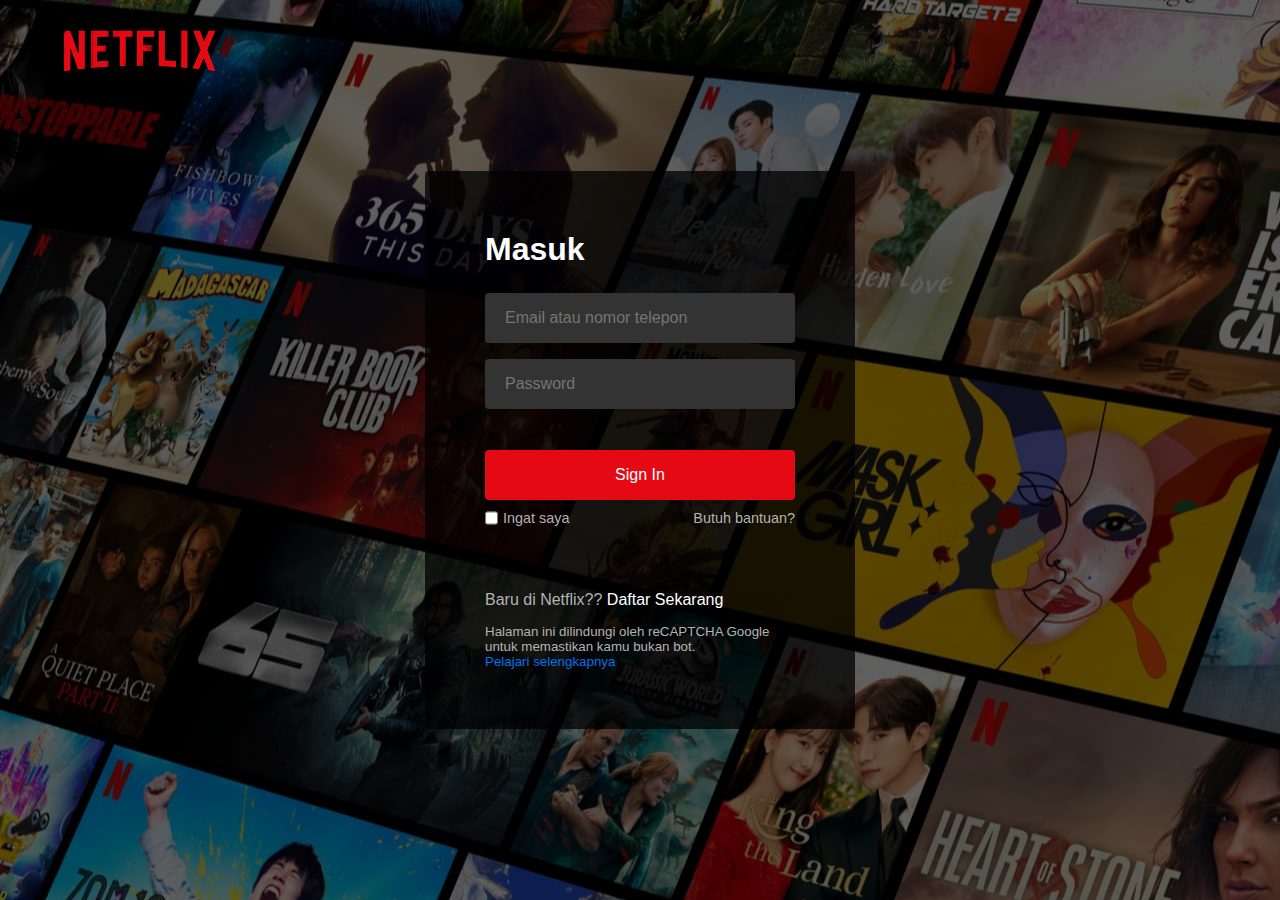
==== index.html @ b0c79e7f "Merge 164532d172defc521a0a4d75b46422060fffffdc into b3a4dffffe33c7f66b3115b094d1eb1afdfed5d2" ====
<!DOCTYPE html>
<html lang="en">
<head>
    <meta charset="UTF-8">
    <meta name="viewport" content="width=device-width, initial-scale=1.0">
    <title>Netflix</title>
    <link rel="stylesheet" href="style.css">
</head>
<body>
    <header>
        <nav>
            <a href="#"><img src="logo2.png" alt="logo"></a>
        </nav>
    </header>
    <main>
        <div class="form-wrapper">
            <h2>Masuk</h2>
            <form action="#">
                <div class="form-control">
                    <input type="text" placeholder="Email atau nomor telepon" required>
                </div>
                <div class="form-control">
                    <input type="password" placeholder="Password" required>
                </div>
                <button type="submit">Sign In</button>
                <div class="form-help"> 
                    <div class="remember-me">
                        <input type="checkbox" id="remember-me">
                        <label for="remember-me">Ingat saya</label>
                    </div>
                    <a href="#">Butuh bantuan?</a>
                </div>
            </form>
            <p>Baru di Netflix?? <a href="#">Daftar Sekarang</a></p>
            <small>
                Halaman ini dilindungi oleh reCAPTCHA Google untuk memastikan kamu bukan bot.
                <br><a href="#">Pelajari selengkapnya</a>
            </small>
        </div>
    </main>
</body>
</html>
---- style.css ----
* {
  margin: 0;
  padding: 0;
  box-sizing: border-box;
  font-family: 'Roboto', sans-serif;
}

body {
  background: #000;
  background-blend-mode: darken;
}

body::before {
  content: "";
  position: absolute;
  left: 0;
  top: 0;
  width: 100%;
  height: 100%;
  opacity: 0.5;
  background: url('background.jpg');
  background-position: center;
}

nav {
  position: fixed;
  z-index: 1;
  padding: 25px 60px;
}

nav a img {
  width: 160px;
}

.form-wrapper{
  position: absolute;
  left: 50%;
  top: 50%;
  width: 430px;
  padding: 60px;
  border-radius: 4px;
  background: rgba(0, 0, 0, 0.75);
  transform: translate(-50%, -50%);
}

.form-wrapper h2{
  color: #fff;
  font-size: 2rem;
}

.form-wrapper form {
  margin: 25px 0 65px;
}

form .form-control {
  position: relative;
  height: 50px;
  margin-bottom: 16px;
}

.form-control input {
  height: 100%;
  width: 100%;
  background: #333;
  outline: none;
  border: none;
  color: #fff;
  font-size: 1rem;
  border-radius: 4px;
  padding: 0 20px;
}

.form-control input:is(:focus, :valid) {
  padding: 16px 20px 0;
  background: #444;
}

.form-control label {
  position: absolute;
  left: 20px;
  top: 50px;
  color: #8c8c8c;
  pointer-events: none;
  font-size: 1rem;
  transform: translateY(-50%);
  transition: all 0.1s ease;
}

.form-control input:is(:focus, :valid) ~ label {
  font-size: 0.75rem;
  transform: translateY(-130%);
}

form button {
  width: 100%;
  padding: 16px 0;
  font-size: 1rem;
  border: none;
  outline: none;
  color: #fff;
  cursor: pointer;
  font-weight: 500;
  border-radius: 4px;
  background: #e50914;
  margin: 25px 0 10px;
  transition: 0.1s ease;
}

form button:hover {
  background: #c40812;
}

form .form-help {
  display: flex;
  justify-content: space-between;
}

form .remember-me {
  display: flex;
}

form .remember-me input {
  margin-right: 5px;
  accent-color: #b3b3b3;
}

form .form-help :where(label, a) {
  font-size: 0.9rem;
}

.form-wrapper :where(label, p, small, a) {
  color: #b3b3b3;

}

.form-wrapper p a {
  color: #fff;
}

.form-wrapper small {
  display: block;
  margin-top: 15px;
}

.form-wrapper small a {
  color: #0071eb;
}

.form-wrapper a {
  text-decoration: none;
}

.form-wrapper a:hover {
  text-decoration: underline;
}

@media (max-width: 740px) {
  body::before {
    display: none;
  }
  nav a img {
    width: 140px;
  }
  .form-wrapper {
    top: 43%;
    width: 100%;
  }
  .form-wrapper form {
    margin: 25px 0 40px;
  }
}
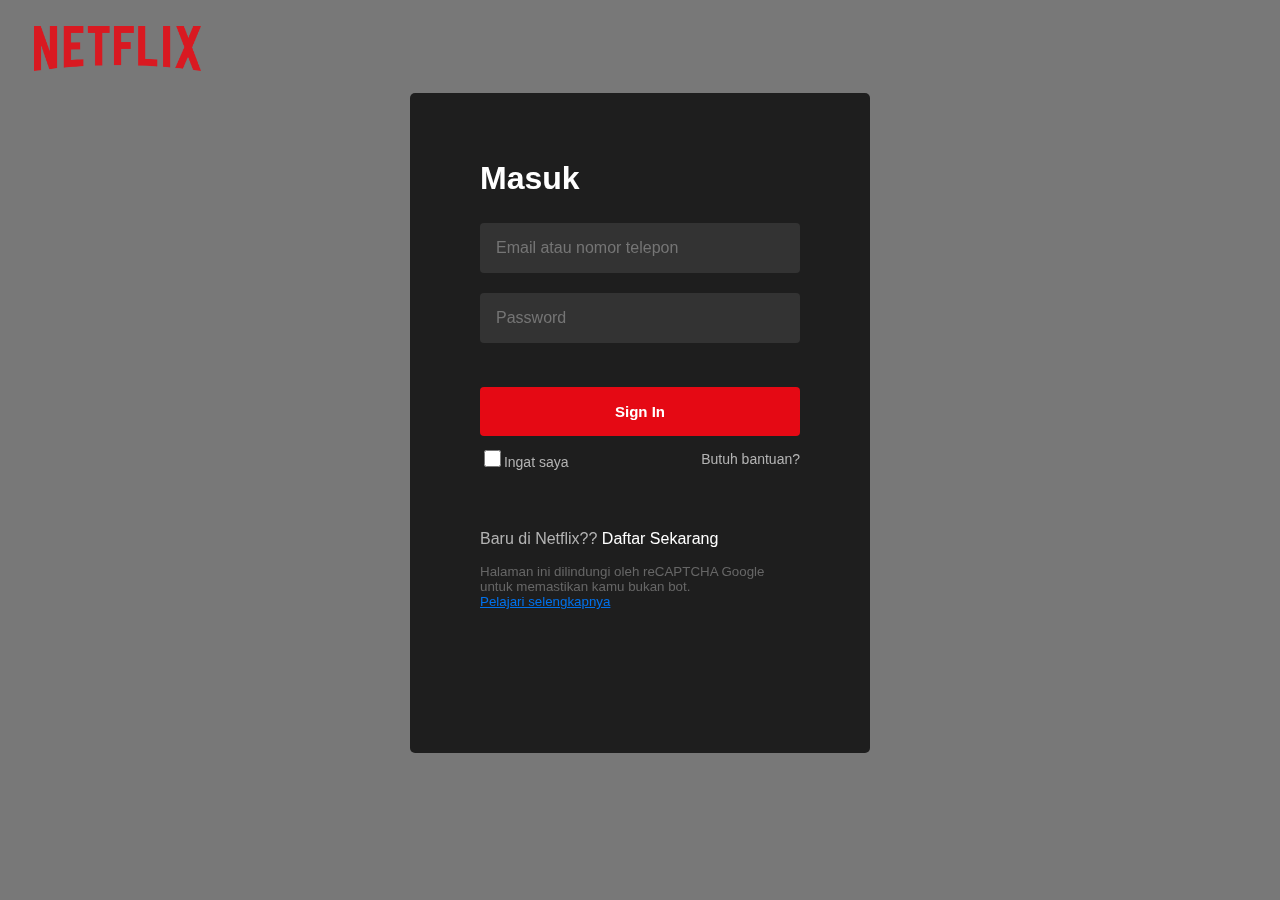
==== commit 3eacfa14: "Netflix Replication Website" ====
--- a/index.html
+++ b/index.html
@@ -1,42 +1,44 @@
 <!DOCTYPE html>
-<html lang="en">
-<head>
-    <meta charset="UTF-8">
-    <meta name="viewport" content="width=device-width, initial-scale=1.0">
-    <title>Netflix</title>
-    <link rel="stylesheet" href="style.css">
-</head>
-<body>
-    <header>
-        <nav>
-            <a href="#"><img src="logo2.png" alt="logo"></a>
-        </nav>
-    </header>
-    <main>
-        <div class="form-wrapper">
-            <h2>Masuk</h2>
-            <form action="#">
-                <div class="form-control">
-                    <input type="text" placeholder="Email atau nomor telepon" required>
-                </div>
-                <div class="form-control">
-                    <input type="password" placeholder="Password" required>
-                </div>
-                <button type="submit">Sign In</button>
-                <div class="form-help"> 
-                    <div class="remember-me">
-                        <input type="checkbox" id="remember-me">
-                        <label for="remember-me">Ingat saya</label>
+    <html lang="en">
+    <head>
+        <meta charset="UTF-8">
+        <meta name="viewport" content="width=device-width, initial-scale=1.0">
+        <title>Netflix</title>
+        <link rel="stylesheet" href="style.css">
+    </head>
+    <body>
+        <header>
+            <nav>
+                <a href="#"><img src="logo.png" alt="logo"></a>
+            </nav>
+        </header>
+        <main>
+            <div class="login-form">
+                <h2>Masuk</h2>
+                <form action="#">
+                    <div>
+                        <input type="text" placeholder="Email atau nomor telepon" required>
                     </div>
-                    <a href="#">Butuh bantuan?</a>
-                </div>
-            </form>
-            <p>Baru di Netflix?? <a href="#">Daftar Sekarang</a></p>
-            <small>
-                Halaman ini dilindungi oleh reCAPTCHA Google untuk memastikan kamu bukan bot.
-                <br><a href="#">Pelajari selengkapnya</a>
-            </small>
-        </div>
-    </main>
-</body>
-</html>+                    <div>
+                        <input type="password" placeholder="Password" required>
+                    </div>
+                    <button type="submit">Sign In</button>
+                    <div class="help">
+                        <div>
+                            <input type="checkbox" id="remember-me">
+                            <label for="remember-me">Ingat saya</label>
+                        </div>
+                        <a href="#">Butuh bantuan?</a>
+                    </div>
+                    <div>
+                        <p>Baru di Netflix?? <a href="#">Daftar Sekarang</a></p>
+                        <small>
+                            Halaman ini dilindungi oleh reCAPTCHA Google untuk memastikan kamu bukan bot.
+                            <br><a href="#">Pelajari selengkapnya</a>
+                        </small>
+                    </div>
+                </form>
+            </div>
+        </main>
+    </body>
+    </html>--- a/style.css
+++ b/style.css
@@ -1,171 +1,117 @@
-* {
-  margin: 0;
-  padding: 0;
-  box-sizing: border-box;
-  font-family: 'Roboto', sans-serif;
-}
-
 body {
-  background: #000;
-  background-blend-mode: darken;
+    background-image: url(https://assets.nflxext.com/ffe/siteui/vlv3/42df4e1f-bef6-499e-87ff-c990584de314/732a2065-6544-415e-be00-969805064f24/ID-en-20230904-popsignuptwoweeks-perspective_alpha_website_large.jpg);
+    font-family: Netflix Sans, Helvetica Neue,Segoe UI,Roboto,Ubuntu,sans-serif;
+    font-size: 16px;
 }
 
 body::before {
-  content: "";
-  position: absolute;
-  left: 0;
-  top: 0;
-  width: 100%;
-  height: 100%;
-  opacity: 0.5;
-  background: url('background.jpg');
-  background-position: center;
+    content: "";
+    position: fixed;
+    top: 0;
+    left: 0;
+    width: 100%;
+    height: 100%;
+    background-color: rgba(0, 0, 0, 0.53);
+    z-index: -1;
 }
 
-nav {
-  position: fixed;
-  z-index: 1;
-  padding: 25px 60px;
+
+img {
+    margin: 18px 26px;
+    width: 167px;
+    height: 100%;
 }
 
-nav a img {
-  width: 160px;
+main {
+    display: flex;
+    justify-content: center;
+    align-items: center;
+    margin-bottom: 50px;
 }
 
-.form-wrapper{
-  position: absolute;
-  left: 50%;
-  top: 50%;
-  width: 430px;
-  padding: 60px;
-  border-radius: 4px;
-  background: rgba(0, 0, 0, 0.75);
-  transform: translate(-50%, -50%);
+.login-form {
+    box-sizing: border-box;
+    background-color: rgba(0,0,0,.75);
+    border-radius: 5px;
+    box-sizing: border-box;
+    display: flex;
+    flex-direction: column;
+    width: 460px;
+    height: 660px;
+    padding: 40px 70px;
+    color: #b3b3b3;
+    position: static;
 }
 
-.form-wrapper h2{
-  color: #fff;
-  font-size: 2rem;
+.login-form h2 {
+    color: white;
+    font-family: sans-serif;
+    font-size: 32px;
 }
 
-.form-wrapper form {
-  margin: 25px 0 65px;
+.login-form button {
+    background: #e50914;
+    padding: 16px;
+    width: 100%;
+    border-radius: 4px;
+    border: none;
+    font-size: 15px;
+    font-weight: bold;
+    color: white;
+    margin: 24px 0 5px 0px;
 }
 
-form .form-control {
-  position: relative;
-  height: 50px;
-  margin-bottom: 16px;
+input[type="text"],
+input[type="password"] {
+    margin-bottom: 20px;
+    background-color: #333;
+    padding: 16px;
+    border: none;
+    border-radius: 4px;
+    outline: none;
+    width: 100%;
+    font-size: 16px;
+    color: white;
+    box-sizing: border-box;
 }
 
-.form-control input {
-  height: 100%;
-  width: 100%;
-  background: #333;
-  outline: none;
-  border: none;
-  color: #fff;
-  font-size: 1rem;
-  border-radius: 4px;
-  padding: 0 20px;
+input[type="checkbox"] {
+    background-color: #848484;
+    accent-color: #737373;
+    height: 17px;
+    width: 17px;
+    margin-right: -1px;
 }
 
-.form-control input:is(:focus, :valid) {
-  padding: 16px 20px 0;
-  background: #444;
+.help {
+    display: flex;
+    justify-content: space-between;
+    align-items: center;
+    margin-top: 6px;
+    margin-bottom: 60px;
+    font-size: 14px;
+    font-weight: 400;
 }
 
-.form-control label {
-  position: absolute;
-  left: 20px;
-  top: 50px;
-  color: #8c8c8c;
-  pointer-events: none;
-  font-size: 1rem;
-  transform: translateY(-50%);
-  transition: all 0.1s ease;
+.help a {
+    text-decoration: none;
+    color: #b3b3b3;
 }
 
-.form-control input:is(:focus, :valid) ~ label {
-  font-size: 0.75rem;
-  transform: translateY(-130%);
+a {
+    color: #b3b3b3;
 }
 
-form button {
-  width: 100%;
-  padding: 16px 0;
-  font-size: 1rem;
-  border: none;
-  outline: none;
-  color: #fff;
-  cursor: pointer;
-  font-weight: 500;
-  border-radius: 4px;
-  background: #e50914;
-  margin: 25px 0 10px;
-  transition: 0.1s ease;
+small {
+    display: block;
+    color: #666;
 }
 
-form button:hover {
-  background: #c40812;
+small a {
+    color: #0071eb;
 }
 
-form .form-help {
-  display: flex;
-  justify-content: space-between;
-}
-
-form .remember-me {
-  display: flex;
-}
-
-form .remember-me input {
-  margin-right: 5px;
-  accent-color: #b3b3b3;
-}
-
-form .form-help :where(label, a) {
-  font-size: 0.9rem;
-}
-
-.form-wrapper :where(label, p, small, a) {
-  color: #b3b3b3;
-
-}
-
-.form-wrapper p a {
-  color: #fff;
-}
-
-.form-wrapper small {
-  display: block;
-  margin-top: 15px;
-}
-
-.form-wrapper small a {
-  color: #0071eb;
-}
-
-.form-wrapper a {
-  text-decoration: none;
-}
-
-.form-wrapper a:hover {
-  text-decoration: underline;
-}
-
-@media (max-width: 740px) {
-  body::before {
-    display: none;
-  }
-  nav a img {
-    width: 140px;
-  }
-  .form-wrapper {
-    top: 43%;
-    width: 100%;
-  }
-  .form-wrapper form {
-    margin: 25px 0 40px;
-  }
+p a {
+    color: white;
+    text-decoration: none;
 }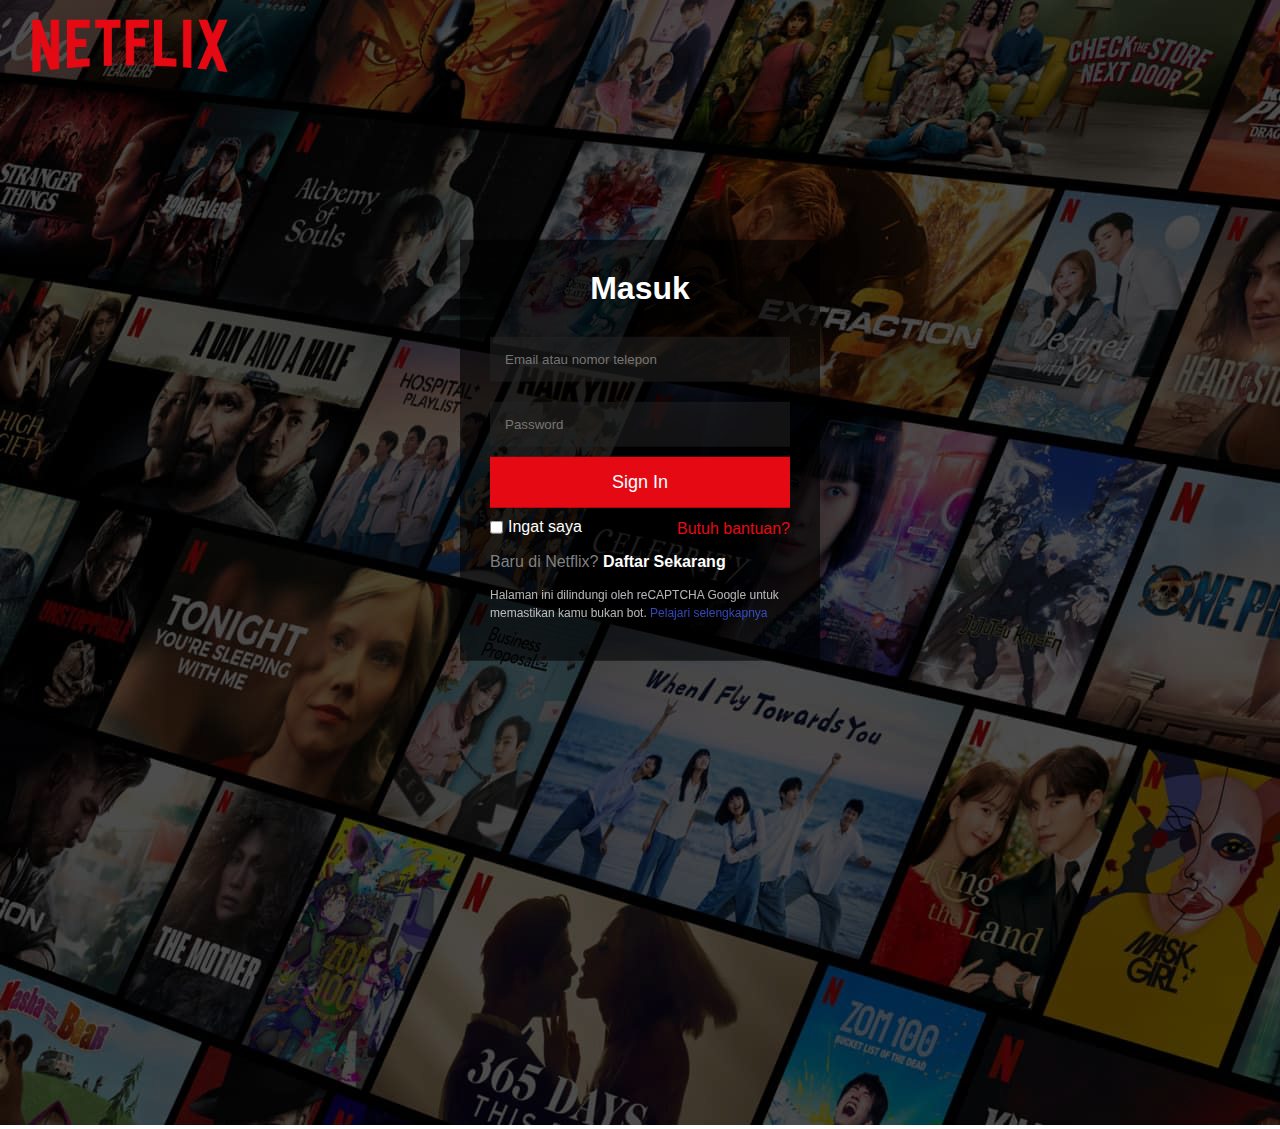
==== commit 5d4a3bb4: "Tugas Web Netflix" ====
--- a/index.html
+++ b/index.html
@@ -7,36 +7,41 @@
         <link rel="stylesheet" href="style.css">
     </head>
     <body>
+        <div class="background-web">
+            <img src="bg.jpg" alt="">
+        </div>
         <header>
             <nav>
-                <a href="#"><img src="logo.png" alt="logo"></a>
+                <a href="#"><img style="transform: scale(3); margin-left: 50px;" src="580b57fcd9996e24bc43c529.png" alt="logo"></a>
             </nav>
         </header>
+       
         <main>
-            <div class="login-form">
+            <div class="kotak">
                 <h2>Masuk</h2>
-                <form action="#">
-                    <div>
+                <form  action="#">
+                    <div class='inp'>
                         <input type="text" placeholder="Email atau nomor telepon" required>
                     </div>
                     <div>
                         <input type="password" placeholder="Password" required>
                     </div>
                     <button type="submit">Sign In</button>
-                    <div class="help">
-                        <div>
+                    <div class="d-flex-between"> 
+                        <div class="checkbox">
                             <input type="checkbox" id="remember-me">
                             <label for="remember-me">Ingat saya</label>
                         </div>
                         <a href="#">Butuh bantuan?</a>
                     </div>
-                    <div>
-                        <p>Baru di Netflix?? <a href="#">Daftar Sekarang</a></p>
+                    <div class="new">
+                        <p style="margin-bottom: 14px; color:grey;">Baru di Netflix? <strong>  <a href="#" class="text-light">Daftar Sekarang</a></strong></p>
                         <small>
                             Halaman ini dilindungi oleh reCAPTCHA Google untuk memastikan kamu bukan bot.
-                            <br><a href="#">Pelajari selengkapnya</a>
-                        </small>
+                            <a href="#" class="text-blue">Pelajari selengkapnya</a>
+                        </small>   
                     </div>
+                    
                 </form>
             </div>
         </main>
--- a/style.css
+++ b/style.css
@@ -1,117 +1,148 @@
-body {
-    background-image: url(https://assets.nflxext.com/ffe/siteui/vlv3/42df4e1f-bef6-499e-87ff-c990584de314/732a2065-6544-415e-be00-969805064f24/ID-en-20230904-popsignuptwoweeks-perspective_alpha_website_large.jpg);
-    font-family: Netflix Sans, Helvetica Neue,Segoe UI,Roboto,Ubuntu,sans-serif;
-    font-size: 16px;
-}
-
-body::before {
-    content: "";
-    position: fixed;
-    top: 0;
-    left: 0;
-    width: 100%;
-    height: 100%;
-    background-color: rgba(0, 0, 0, 0.53);
-    z-index: -1;
+* {
+    margin: 0;
+    padding: 0;
+    box-sizing: border-box;
 }
 
 
-img {
-    margin: 18px 26px;
-    width: 167px;
-    height: 100%;
+body {
+    font-family: Arial, sans-serif;
+    color: #fff;
+}
+
+.d-flex-between{
+    display: flex;
+    justify-content: space-between;
+    align-items: baseline;
+    margin-bottom: 15px;
+}
+.new{
+    text-align: start !important;
+    margin-bottom: 10px;
+}
+.text-blue{
+    color:rgb(74, 101, 255) !important;
+}
+
+.text-light{
+    color: #fff !important;
+}
+.background-web{
+    background-image: url("bg.jpg");
+    transform: scaleX(1);
+    height: 100vh;
+    filter: brightness(0.4);
+    background-size: contain;
+}
+
+header {
+    background-color: transparent;
+    position: absolute;
+    top: 0;
+    left: 0;
+    right: 0;
+    padding: 20px 40px;
+    display: flex;
+    justify-content: space-between;
+    align-items: center;
+}
+.inp{
+    opacity: 1;
+}
+nav a img {
+    max-height: 45px;
+}
+.kotak{
+    background-color: rgba(0, 0, 0, 0.6);
+    padding: 30px;
 }
 
 main {
-    display: flex;
-    justify-content: center;
-    align-items: center;
-    margin-bottom: 50px;
+    position: absolute;
+    top: 50%;
+    left: 50%;
+    transform: translate(-50%, -50%);
+    text-align: center;
 }
 
-.login-form {
-    box-sizing: border-box;
-    background-color: rgba(0,0,0,.75);
-    border-radius: 5px;
-    box-sizing: border-box;
-    display: flex;
-    flex-direction: column;
-    width: 460px;
-    height: 660px;
-    padding: 40px 70px;
-    color: #b3b3b3;
-    position: static;
+h2 {
+    font-size: 32px;
+    margin-bottom: 20px;
 }
 
-.login-form h2 {
-    color: white;
-    font-family: sans-serif;
-    font-size: 32px;
+form {
+    max-width: 300px;
+    margin: 0 auto;
 }
 
-.login-form button {
-    background: #e50914;
-    padding: 16px;
-    width: 100%;
-    border-radius: 4px;
-    border: none;
-    font-size: 15px;
-    font-weight: bold;
-    color: white;
-    margin: 24px 0 5px 0px;
-}
 
 input[type="text"],
 input[type="password"] {
-    margin-bottom: 20px;
-    background-color: #333;
-    padding: 16px;
+    width: 100%;
+    padding: 15px;
+    margin: 10px 0;
+    background-color: rgba(36, 35, 35, 0.5);
     border: none;
-    border-radius: 4px;
+    color: #fff;
+}
+
+input[type="text"]:focus,
+input[type="password"]:focus {
     outline: none;
+}
+
+button[type="submit"] {
     width: 100%;
-    font-size: 16px;
-    color: white;
-    box-sizing: border-box;
+    padding: 15px;
+    background-color: #e50914;
+    border: none;
+    color: #fff;
+    font-size: 18px;
+    cursor: pointer;
+}
+
+button[type="submit"]:hover {
+    background-color: #ff121e;
+}
+
+
+div > div {
+    display: flex;
+    justify-content: space-between;
+    align-items: center;
+    margin-top: 10px;
 }
 
 input[type="checkbox"] {
-    background-color: #848484;
-    accent-color: #737373;
-    height: 17px;
-    width: 17px;
-    margin-right: -1px;
+    margin-right: 5px;
 }
 
-.help {
-    display: flex;
-    justify-content: space-between;
-    align-items: center;
-    margin-top: 6px;
-    margin-bottom: 60px;
-    font-size: 14px;
-    font-weight: 400;
+a[href="#"] {
+    color: #e50914;
+    text-decoration: none;
 }
 
-.help a {
-    text-decoration: none;
-    color: #b3b3b3;
+a[href="#"]:hover {
+    text-decoration: underline;
 }
 
-a {
-    color: #b3b3b3;
+
+div > div:last-child {
+    margin-top: 20px;
 }
 
 small {
-    display: block;
-    color: #666;
+    font-size: 12px;
+    opacity: 0.7;
+    margin-top: 10px;
 }
 
-small a {
-    color: #0071eb;
+
+small a[href="#"] {
+    color: #fff;
+    text-decoration: none;
 }
 
-p a {
-    color: white;
-    text-decoration: none;
-}+small a[href="#"]:hover {
+    text-decoration: underline;
+}
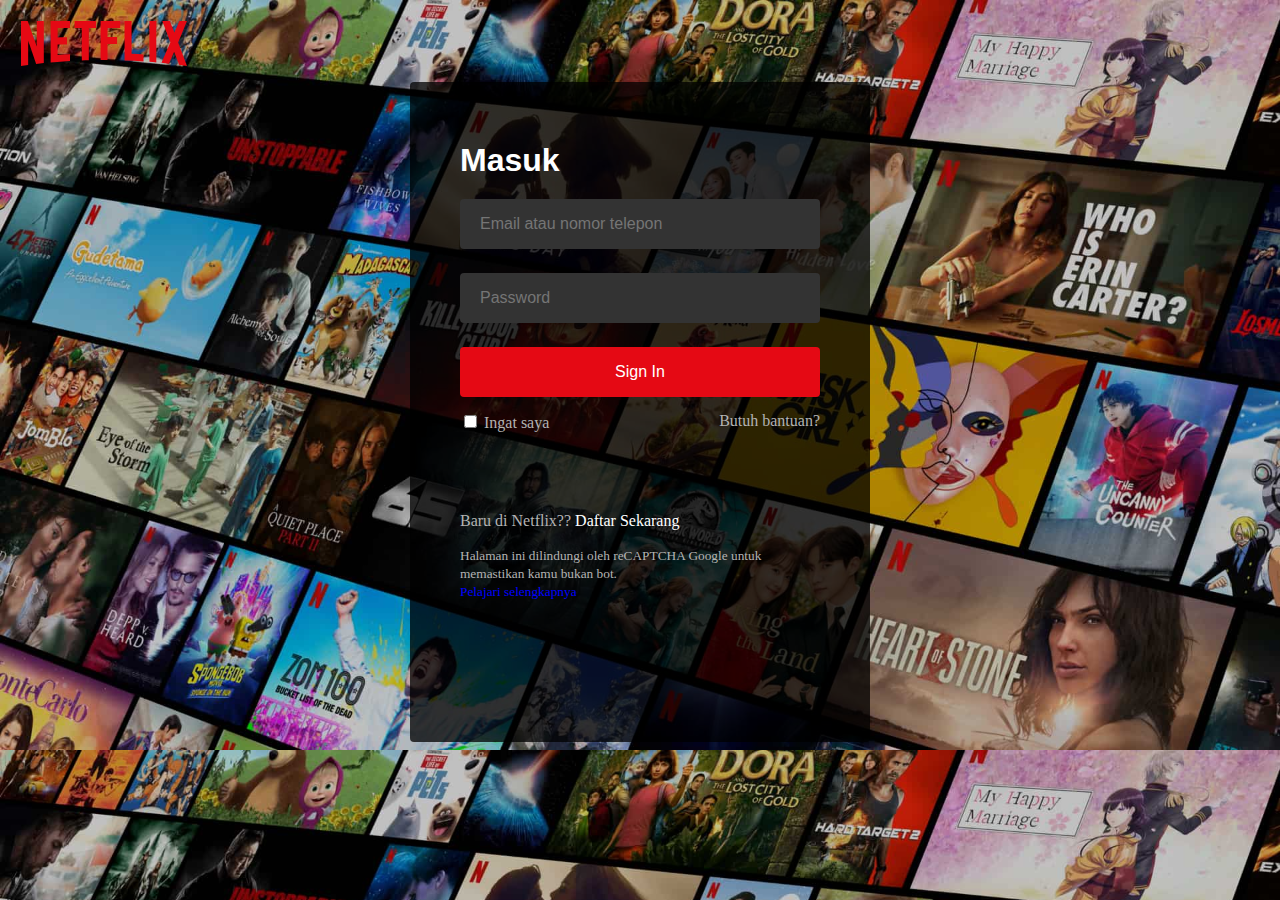
==== commit ba825ea6: "week3 p2 finish" ====
--- a/index.html
+++ b/index.html
@@ -1,49 +1,50 @@
 <!DOCTYPE html>
-    <html lang="en">
-    <head>
-        <meta charset="UTF-8">
-        <meta name="viewport" content="width=device-width, initial-scale=1.0">
-        <title>Netflix</title>
-        <link rel="stylesheet" href="style.css">
-    </head>
-    <body>
-        <div class="background-web">
-            <img src="bg.jpg" alt="">
-        </div>
-        <header>
-            <nav>
-                <a href="#"><img style="transform: scale(3); margin-left: 50px;" src="580b57fcd9996e24bc43c529.png" alt="logo"></a>
-            </nav>
-        </header>
-       
-        <main>
-            <div class="kotak">
-                <h2>Masuk</h2>
-                <form  action="#">
-                    <div class='inp'>
-                        <input type="text" placeholder="Email atau nomor telepon" required>
-                    </div>
-                    <div>
-                        <input type="password" placeholder="Password" required>
-                    </div>
-                    <button type="submit">Sign In</button>
-                    <div class="d-flex-between"> 
-                        <div class="checkbox">
-                            <input type="checkbox" id="remember-me">
-                            <label for="remember-me">Ingat saya</label>
-                        </div>
-                        <a href="#">Butuh bantuan?</a>
-                    </div>
-                    <div class="new">
-                        <p style="margin-bottom: 14px; color:grey;">Baru di Netflix? <strong>  <a href="#" class="text-light">Daftar Sekarang</a></strong></p>
-                        <small>
-                            Halaman ini dilindungi oleh reCAPTCHA Google untuk memastikan kamu bukan bot.
-                            <a href="#" class="text-blue">Pelajari selengkapnya</a>
-                        </small>   
-                    </div>
-                    
-                </form>
+<html lang="en">
+  <head>
+    <meta charset="UTF-8" />
+    <meta name="viewport" content="width=device-width, initial-scale=1.0" />
+    <title>Netflix</title>
+    <link rel="stylesheet" href="style.css" />
+    <link rel="icon" href="icon.png" type="image/x-icon" />
+  </head>
+  <body>
+    <header>
+      <nav>
+        <a href="#"><img src="logo.svg" alt="logo" /></a>
+      </nav>
+    </header>
+    <main>
+      <div class="box-login">
+        <h2>Masuk</h2>
+        <form action="#">
+          <div class="form-fill">
+            <input
+              type="text"
+              placeholder="Email atau nomor telepon"
+              required
+            />
+          </div>
+          <div class="form-fill">
+            <input type="password" placeholder="Password" required />
+          </div>
+          <button type="submit">Sign In</button>
+          <div class="form-help">
+            <div>
+              <input type="checkbox" id="remember-me" />
+              <label for="remember-me">Ingat saya</label>
             </div>
-        </main>
-    </body>
-    </html>+            <a href="#">Butuh bantuan?</a>
+          </div>
+          <div class="form-other">
+            <p>Baru di Netflix?? <a href="#">Daftar Sekarang</a></p>
+            <small>
+              Halaman ini dilindungi oleh reCAPTCHA Google untuk memastikan kamu
+              bukan bot.
+              <br /><a href="#">Pelajari selengkapnya</a>
+            </small>
+          </div>
+        </form>
+      </div>
+    </main>
+  </body>
+</html>
--- a/style.css
+++ b/style.css
@@ -1,148 +1,113 @@
-* {
-    margin: 0;
-    padding: 0;
+body{
+    background: url(netflix-bg.jpg);
+    background-size: cover;
+}
+
+header{
+    width: 100%;
+    display: block;
+}
+
+header nav img{
+    margin: 1%;
+    height: 45px;
+    z-index: 2;
+}
+.box-login{
+    background-color: rgba(0, 0, 0, 0.75);
+    color: #fff;
     box-sizing: border-box;
+    border-radius: 4px;
+    margin: 0 auto;    
+    width: 100%;
+    min-width: 380px;
+    max-width: 460px;
+    min-height: 660px;
+    padding: 20px 50px 40px;
+}
+h2{
+    color: #fff;
+    font-family: Netflix Sans, Helvetica Neue, Segoe UI, sans-serif;
+    font-size: 32px;
+    margin-bottom: 20px;
+    margin-top: 40px;
+    font-weight: 600;
+}
+
+form{
+    display: block;
+    width: 100%;
+    margin-top: 16px;
+    margin-bottom: 10px;
+}
+
+.form-fill{
+    width: 100%;
+    padding-bottom: 24px;
+
+}
+
+input[type="text"],
+input[type="password"]{
+    padding: 16px 0;
+    width: 100%;
+    text-align: left;
+    border-radius: 4px;
+    background-color: #333;
+    border: none;
+    font-size: 16px;
+    color: #fff;
+    box-sizing: border-box;
+    padding-left: 20px;
+}
+
+button{
+    display: block;
+    background-color: #e50914;
+    border: none;
+    padding: 16px;
+    width: 100%;
+    text-align: center;
+    border-radius: 4px;
+    font-size: 16px;
+    color: #fff;
+}
+
+div .form-help{
+    display: flex;
+    font-size: 16px;
+    margin-top: 15px;
+    position: relative;
 }
 
 
-body {
-    font-family: Arial, sans-serif;
+div label,
+div input#remember-id{
+    flex-grow: 1;
+    margin: 0;
+    color: #b3b3b3;
+}
+
+div.form-help a{
+    text-decoration: none;
+    color: #b3b3b3;
+    flex: 0 0 1;
+    position: absolute;
+    top: 0;
+    right: 0;
+}
+
+div.form-other{
+    margin-top: 80px;
+    color: #b3b3b3;
+}
+
+.form-other a{
+    text-decoration: none;
     color: #fff;
 }
 
-.d-flex-between{
-    display: flex;
-    justify-content: space-between;
-    align-items: baseline;
-    margin-bottom: 15px;
-}
-.new{
-    text-align: start !important;
-    margin-bottom: 10px;
-}
-.text-blue{
-    color:rgb(74, 101, 255) !important;
+.form-other small a{
+    color: blue;
 }
 
-.text-light{
-    color: #fff !important;
-}
-.background-web{
-    background-image: url("bg.jpg");
-    transform: scaleX(1);
-    height: 100vh;
-    filter: brightness(0.4);
-    background-size: contain;
-}
-
-header {
-    background-color: transparent;
-    position: absolute;
-    top: 0;
-    left: 0;
-    right: 0;
-    padding: 20px 40px;
-    display: flex;
-    justify-content: space-between;
-    align-items: center;
-}
-.inp{
-    opacity: 1;
-}
-nav a img {
-    max-height: 45px;
-}
-.kotak{
-    background-color: rgba(0, 0, 0, 0.6);
-    padding: 30px;
-}
-
-main {
-    position: absolute;
-    top: 50%;
-    left: 50%;
-    transform: translate(-50%, -50%);
-    text-align: center;
-}
-
-h2 {
-    font-size: 32px;
-    margin-bottom: 20px;
-}
-
-form {
-    max-width: 300px;
-    margin: 0 auto;
-}
-
-
-input[type="text"],
-input[type="password"] {
-    width: 100%;
-    padding: 15px;
-    margin: 10px 0;
-    background-color: rgba(36, 35, 35, 0.5);
-    border: none;
-    color: #fff;
-}
-
-input[type="text"]:focus,
-input[type="password"]:focus {
-    outline: none;
-}
-
-button[type="submit"] {
-    width: 100%;
-    padding: 15px;
-    background-color: #e50914;
-    border: none;
-    color: #fff;
-    font-size: 18px;
-    cursor: pointer;
-}
-
-button[type="submit"]:hover {
-    background-color: #ff121e;
-}
-
-
-div > div {
-    display: flex;
-    justify-content: space-between;
-    align-items: center;
-    margin-top: 10px;
-}
-
-input[type="checkbox"] {
-    margin-right: 5px;
-}
-
-a[href="#"] {
-    color: #e50914;
-    text-decoration: none;
-}
-
-a[href="#"]:hover {
-    text-decoration: underline;
-}
-
-
-div > div:last-child {
-    margin-top: 20px;
-}
-
-small {
-    font-size: 12px;
-    opacity: 0.7;
-    margin-top: 10px;
-}
-
-
-small a[href="#"] {
-    color: #fff;
-    text-decoration: none;
-}
-
-small a[href="#"]:hover {
-    text-decoration: underline;
-}
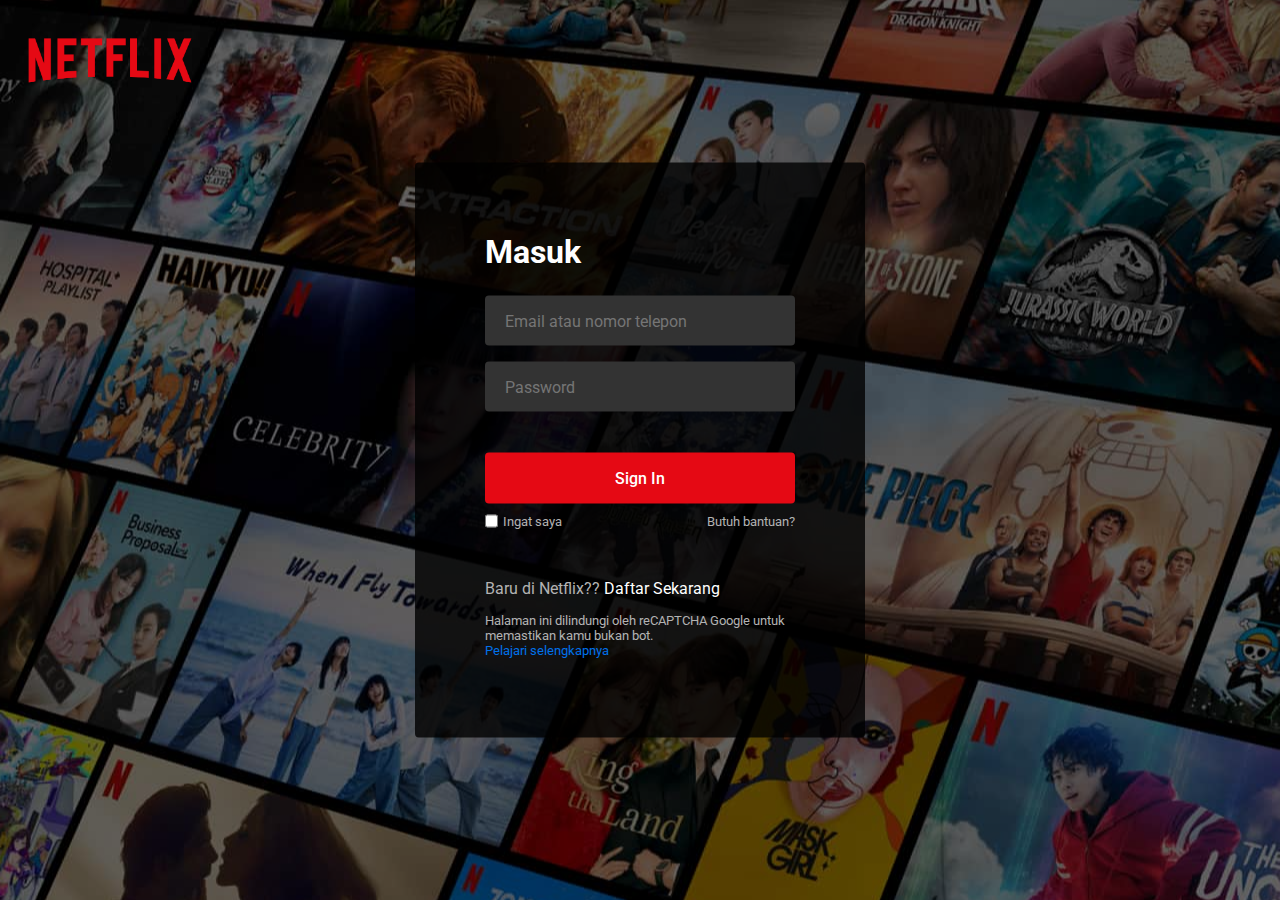
==== commit 39ca1a00: "week4-problem3" ====
--- a/index.html
+++ b/index.html
@@ -1,50 +1,45 @@
 <!DOCTYPE html>
 <html lang="en">
-  <head>
-    <meta charset="UTF-8" />
-    <meta name="viewport" content="width=device-width, initial-scale=1.0" />
+<head>
+    <meta charset="UTF-8">
+    <meta name="viewport" content="width=device-width, initial-scale=1.0">
     <title>Netflix</title>
-    <link rel="stylesheet" href="style.css" />
-    <link rel="icon" href="icon.png" type="image/x-icon" />
-  </head>
-  <body>
+    <link rel="stylesheet" href="style.css">
+    <link href="/images/icon.png" rel="icon">
+</head>
+<body>
     <header>
-      <nav>
-        <a href="#"><img src="logo.svg" alt="logo" /></a>
-      </nav>
+        <nav>
+            <a href="#"><img src="images/logo.png" alt="logo"></a>
+        </nav>
     </header>
     <main>
-      <div class="box-login">
-        <h2>Masuk</h2>
-        <form action="#">
-          <div class="form-fill">
-            <input
-              type="text"
-              placeholder="Email atau nomor telepon"
-              required
-            />
-          </div>
-          <div class="form-fill">
-            <input type="password" placeholder="Password" required />
-          </div>
-          <button type="submit">Sign In</button>
-          <div class="form-help">
-            <div>
-              <input type="checkbox" id="remember-me" />
-              <label for="remember-me">Ingat saya</label>
-            </div>
-            <a href="#">Butuh bantuan?</a>
-          </div>
-          <div class="form-other">
-            <p>Baru di Netflix?? <a href="#">Daftar Sekarang</a></p>
-            <small>
-              Halaman ini dilindungi oleh reCAPTCHA Google untuk memastikan kamu
-              bukan bot.
-              <br /><a href="#">Pelajari selengkapnya</a>
-            </small>
-          </div>
-        </form>
-      </div>
+        <div class="form-login">
+            <h2>Masuk</h2>
+            <form action="#">
+                <div class="form-control">
+                    <input type="text" placeholder="Email atau nomor telepon" required>
+                </div>
+                <div class="form-control">
+                    <input type="password" placeholder="Password" required>
+                </div>
+                <button type="submit">Sign In</button>
+                <div class="form-bantuan"> 
+                    <div class="ingat-saya">
+                        <input type="checkbox" id="remember-me">
+                        <label for="remember-me">Ingat saya</label>
+                    </div>
+                    <a href="#">Butuh bantuan?</a>
+                </div>
+                <div>
+                    <p>Baru di Netflix?? <a href="#">Daftar Sekarang</a></p>
+                    <small>
+                        Halaman ini dilindungi oleh reCAPTCHA Google untuk memastikan kamu bukan bot.
+                        <br><a href="#">Pelajari selengkapnya</a>
+                    </small>
+                </div>
+            </form>
+        </div>
     </main>
-  </body>
-</html>
+</body>
+</html>--- a/style.css
+++ b/style.css
@@ -1,113 +1,132 @@
-body{
-    background: url(netflix-bg.jpg);
-    background-size: cover;
+@import url("https://fonts.googleapis.com/css2?family=Roboto:wght@400;500;600;700&display=swap");
+* {
+    font-family: 'Roboto', sans-serif;
+    margin: 0;
+    padding: 0;
+    box-sizing: border-box;
 }
-
-header{
+body {
+    background: black;
+}
+body::before {
+    content: "";
+    position: absolute;
+    left: 0;
+    top: 0;
+    opacity: 0.5;
     width: 100%;
-    display: block;
+    height: 100%;
+    background: url("images/background.jpg");
+    background-position: center;
 }
-
-header nav img{
-    margin: 1%;
-    height: 45px;
-    z-index: 2;
+nav {
+    position: fixed;
+    padding: 1px 10px;
+    z-index: 1;
 }
-.box-login{
-    background-color: rgba(0, 0, 0, 0.75);
-    color: #fff;
-    box-sizing: border-box;
+nav a img {
+    width: 200px;
+}
+.form-login {
+    position: absolute;
+    left: 50%;
+    top: 50%;
     border-radius: 4px;
-    margin: 0 auto;    
+    padding: 70px;
+    width: 450px;
+    background: rgba(0, 0, 0, 0.8);
+    transform: translate(-50%, -50%);
+}
+.form-login h2 {
+    color: white;
+    font-size: 32px;
+}
+.form-login form {
+    margin: 25px 0 10px;
+}
+form .form-control {
+    height: 50px;
+    position: relative;
+    margin-bottom: 16px;
+}
+.form-control input {
+    height: 100%;
     width: 100%;
-    min-width: 380px;
-    max-width: 460px;
-    min-height: 660px;
-    padding: 20px 50px 40px;
+    background: #333;
+    color: white;
+    font-size: 1rem;
+    border: none;
+    outline: none;
+    border-radius: 4px;
+    padding: 0 20px;
 }
-h2{
-    color: #fff;
-    font-family: Netflix Sans, Helvetica Neue, Segoe UI, sans-serif;
-    font-size: 32px;
-    margin-bottom: 20px;
-    margin-top: 40px;
-    font-weight: 600;
+.form-control input:is(:focus, :valid) {
+    background: #444;
+    padding: 16px 20px 0;
 }
-
-form{
-    display: block;
+.form-control input:is(:focus, :valid)~label {
+    font-size: 0.75rem;
+    transform: translateY(-130%);
+}
+.form-control label {
+    position: absolute;
+    left: 20px;
+    top: 50%;
+    transform: translateY(-50%);
+    font-size: 1rem;
+    pointer-events: none;
+    color: #8c8c8c;
+    transition: all 0.1s ease;
+}
+form button {
     width: 100%;
-    margin-top: 16px;
-    margin-bottom: 10px;
+    padding: 16px 0;
+    font-size: 1rem;
+    background: #e50914;
+    color: white;
+    font-weight: 500;
+    border-radius: 4px;
+    border: none;
+    outline: none;
+    margin: 25px 0 10px;
+    cursor: pointer;
+    transition: 0.1s ease;
 }
-
-.form-fill{
-    width: 100%;
-    padding-bottom: 24px;
-
+form button:hover {
+    background: #c40812;
 }
-
-input[type="text"],
-input[type="password"]{
-    padding: 16px 0;
-    width: 100%;
-    text-align: left;
-    border-radius: 4px;
-    background-color: #333;
-    border: none;
-    font-size: 16px;
-    color: #fff;
-    box-sizing: border-box;
-    padding-left: 20px;
+.form-login a {
+    text-decoration: none;
 }
-
-button{
-    display: block;
-    background-color: #e50914;
-    border: none;
-    padding: 16px;
-    width: 100%;
-    text-align: center;
-    border-radius: 4px;
-    font-size: 16px;
-    color: #fff;
+.form-login a:hover {
+    text-decoration: underline;
 }
-
-div .form-help{
-    display: flex;
-    font-size: 16px;
-    margin-top: 15px;
-    position: relative;
-}
-
-
-div label,
-div input#remember-id{
-    flex-grow: 1;
-    margin: 0;
+.form-login :where(label, p, small, a) {
     color: #b3b3b3;
 }
-
-div.form-help a{
-    text-decoration: none;
-    color: #b3b3b3;
-    flex: 0 0 1;
-    position: absolute;
-    top: 0;
-    right: 0;
+form .form-bantuan {
+    display: flex;
+    justify-content: space-between;
+    margin-bottom: 50px;
 }
-
-div.form-other{
-    margin-top: 80px;
+form .ingat-saya {
+    display: flex;
+}
+form .ingat-saya input {
+    margin-right: 5px;
+    accent-color: #b3b3b3;
+}
+form .form-bantuan :where(label, a) {
+    font-size: 0.8rem;
+}
+.form-login p a {
+    color: white;
+}
+.form-login small {
+    display: block;
+    margin-top: 15px;
     color: #b3b3b3;
 }
-
-.form-other a{
-    text-decoration: none;
-    color: #fff;
+.form-login small a {
+    color: #0071eb;
 }
-
-.form-other small a{
-    color: blue;
-}
-
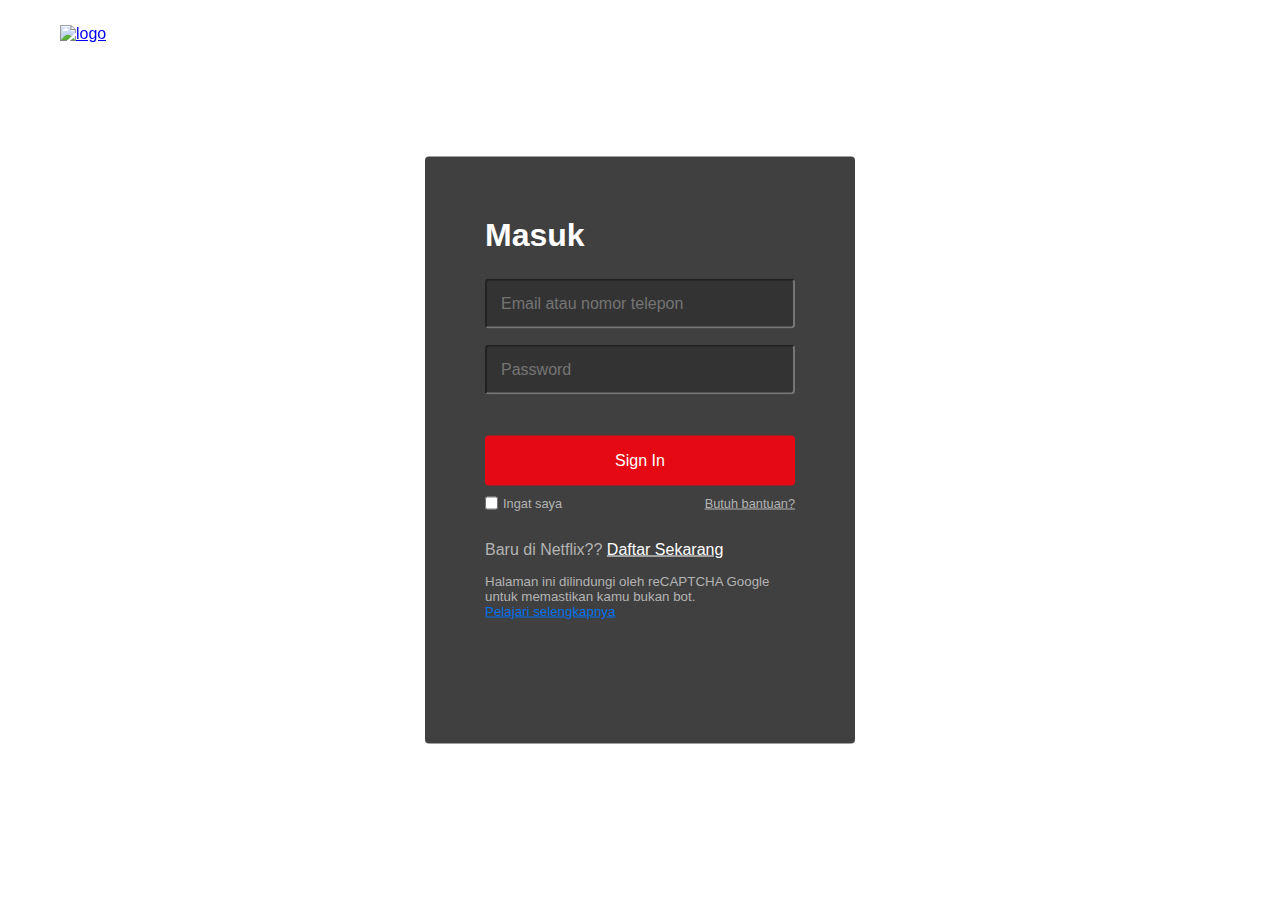
==== commit a6ec6a82: "w4-p3-web_replication" ====
--- a/index.html
+++ b/index.html
@@ -5,16 +5,15 @@
     <meta name="viewport" content="width=device-width, initial-scale=1.0">
     <title>Netflix</title>
     <link rel="stylesheet" href="style.css">
-    <link href="/images/icon.png" rel="icon">
 </head>
 <body>
     <header>
         <nav>
-            <a href="#"><img src="images/logo.png" alt="logo"></a>
+            <a href="#"><img src="https://logodownload.org/wp-content/uploads/2014/10/netflix-logo-2.png" alt="logo" width="160px"></a>
         </nav>
     </header>
     <main>
-        <div class="form-login">
+        <div class="form-wrapper">
             <h2>Masuk</h2>
             <form action="#">
                 <div class="form-control">
@@ -24,8 +23,8 @@
                     <input type="password" placeholder="Password" required>
                 </div>
                 <button type="submit">Sign In</button>
-                <div class="form-bantuan"> 
-                    <div class="ingat-saya">
+                <div class="form-help"> 
+                    <div class="remember-me">
                         <input type="checkbox" id="remember-me">
                         <label for="remember-me">Ingat saya</label>
                     </div>
--- a/style.css
+++ b/style.css
@@ -1,132 +1,103 @@
-@import url("https://fonts.googleapis.com/css2?family=Roboto:wght@400;500;600;700&display=swap");
-* {
-    font-family: 'Roboto', sans-serif;
+*{
     margin: 0;
     padding: 0;
     box-sizing: border-box;
+    font-family: Helvetica Neue, Segoe UI, Roboto, sans-serif;
 }
 body {
-    background: black;
-}
-body::before {
-    content: "";
-    position: absolute;
-    left: 0;
-    top: 0;
-    opacity: 0.5;
-    width: 100%;
-    height: 100%;
-    background: url("images/background.jpg");
-    background-position: center;
+    background-image: url("https://www.okynemedialab.com/wp-content/uploads/2019/11/netflix-background-50-Black-1080x608.jpg");
+    background-repeat: no-repeat;
+    background-size: cover;
 }
 nav {
     position: fixed;
-    padding: 1px 10px;
     z-index: 1;
+    padding: 25px 60px;
 }
 nav a img {
-    width: 200px;
+    width: 160px;
 }
-.form-login {
+.form-wrapper {
     position: absolute;
     left: 50%;
     top: 50%;
+    width: 430px;
+    padding: 60px;
     border-radius: 4px;
-    padding: 70px;
-    width: 450px;
-    background: rgba(0, 0, 0, 0.8);
+    background: rgba(0,0,0,0.75);
     transform: translate(-50%, -50%);
-}
-.form-login h2 {
-    color: white;
-    font-size: 32px;
-}
-.form-login form {
-    margin: 25px 0 10px;
-}
-form .form-control {
+ }
+ .form-wrapper h2 {
+    color: #fff;
+    font-size: 2rem;
+ }
+ .form-wrapper form {
+    margin: 25px 0 65px;
+ }
+ form .form-control {
     height: 50px;
-    position: relative;
+    width: 100%;
     margin-bottom: 16px;
-}
-.form-control input {
+ }
+ .form-control input {
     height: 100%;
     width: 100%;
     background: #333;
-    color: white;
+    outline: none;
+    color: #fff;
+    font-size: 1rem;
+    border-radius: 4px;
+    padding: 0 14px ;
+ }
+ form button {
+    width: 100%;
+    padding: 16px 0;
     font-size: 1rem;
     border: none;
     outline: none;
-    border-radius: 4px;
-    padding: 0 20px;
-}
-.form-control input:is(:focus, :valid) {
-    background: #444;
-    padding: 16px 20px 0;
-}
-.form-control input:is(:focus, :valid)~label {
-    font-size: 0.75rem;
-    transform: translateY(-130%);
-}
-.form-control label {
-    position: absolute;
-    left: 20px;
-    top: 50%;
-    transform: translateY(-50%);
-    font-size: 1rem;
-    pointer-events: none;
-    color: #8c8c8c;
-    transition: all 0.1s ease;
-}
-form button {
-    width: 100%;
-    padding: 16px 0;
-    font-size: 1rem;
-    background: #e50914;
-    color: white;
+    color: #fff;
+    cursor: pointer;
     font-weight: 500;
     border-radius: 4px;
-    border: none;
-    outline: none;
+    background: #e50914;
     margin: 25px 0 10px;
-    cursor: pointer;
     transition: 0.1s ease;
-}
+ }
 form button:hover {
     background: #c40812;
 }
-.form-login a {
-    text-decoration: none;
-}
-.form-login a:hover {
-    text-decoration: underline;
-}
-.form-login :where(label, p, small, a) {
-    color: #b3b3b3;
-}
-form .form-bantuan {
+form .form-help {
     display: flex;
     justify-content: space-between;
-    margin-bottom: 50px;
 }
-form .ingat-saya {
+form .remember-me {
     display: flex;
+    font-size: 0.9rem;
 }
-form .ingat-saya input {
+form .remember-me input{
     margin-right: 5px;
     accent-color: #b3b3b3;
 }
-form .form-bantuan :where(label, a) {
+form .form-help :where(label, a) {
     font-size: 0.8rem;
 }
-.form-login p a {
-    color: white;
+.form-wrapper :where(label, p, small, a) {
+    color: #b3b3b3;
 }
-.form-login small {
+.form-wrapper p a {
+    color: #fff;
+}
+.form-wrapper small {
     display: block;
     margin-top: 15px;
-    color: #b3b3b3;
 }
-.form-login small a {
+.form-wrapper p {
+    font-size: 1rem;
+    margin-top: 30px;
+}
+.form-wrapper small a {
     color: #0071eb;
 }
+.form-wrapper a:hover {
+    text-decoration: underline;
+}
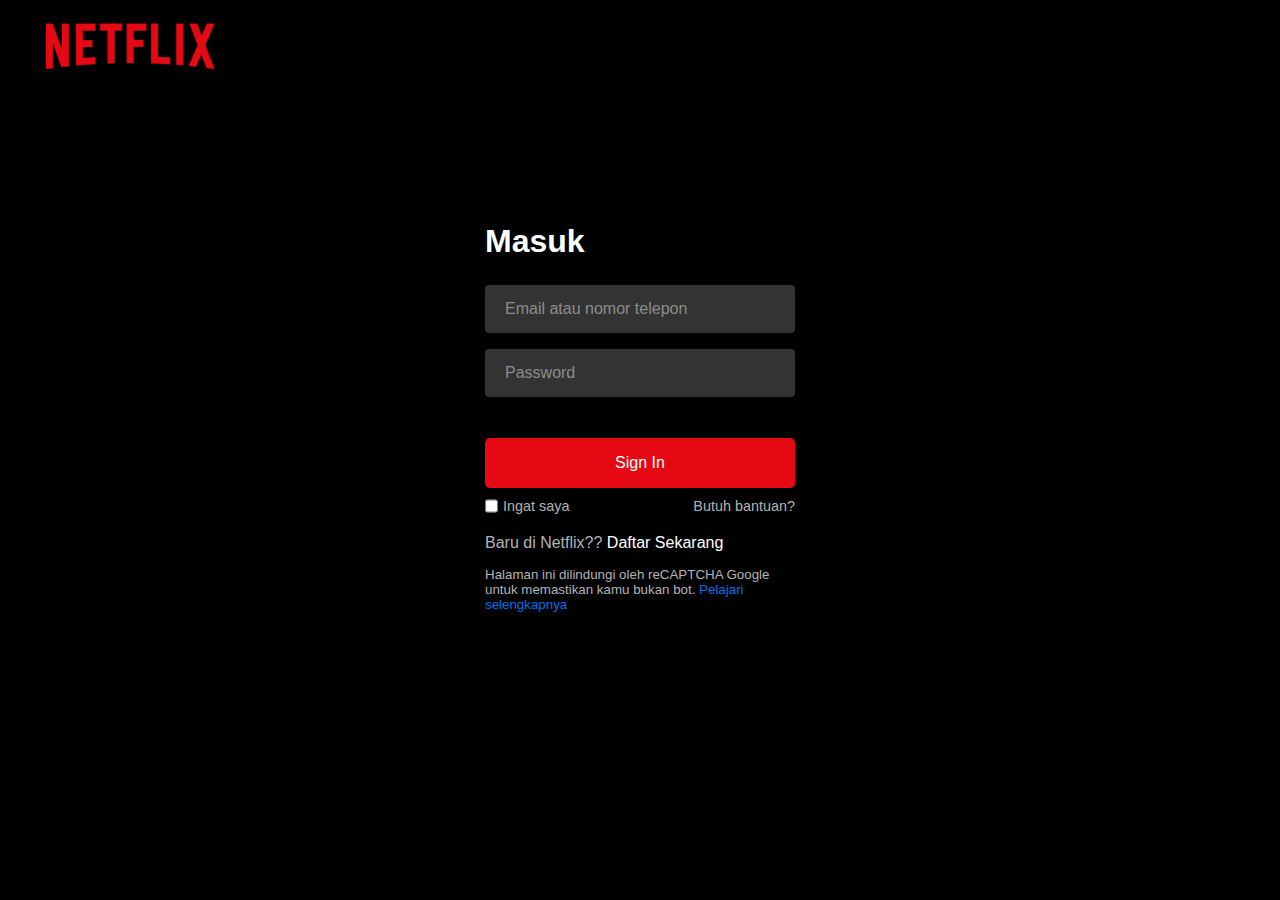
==== commit b6bbfb9e: "pengumpulan tugas w4-p3" ====
--- a/index.html
+++ b/index.html
@@ -1,44 +1,46 @@
 <!DOCTYPE html>
-<html lang="en">
-<head>
-    <meta charset="UTF-8">
-    <meta name="viewport" content="width=device-width, initial-scale=1.0">
-    <title>Netflix</title>
-    <link rel="stylesheet" href="style.css">
-</head>
-<body>
-    <header>
-        <nav>
-            <a href="#"><img src="https://logodownload.org/wp-content/uploads/2014/10/netflix-logo-2.png" alt="logo" width="160px"></a>
-        </nav>
-    </header>
-    <main>
-        <div class="form-wrapper">
-            <h2>Masuk</h2>
-            <form action="#">
-                <div class="form-control">
-                    <input type="text" placeholder="Email atau nomor telepon" required>
-                </div>
-                <div class="form-control">
-                    <input type="password" placeholder="Password" required>
-                </div>
-                <button type="submit">Sign In</button>
-                <div class="form-help"> 
-                    <div class="remember-me">
-                        <input type="checkbox" id="remember-me">
-                        <label for="remember-me">Ingat saya</label>
+    <html lang="en">
+    <head>
+        <meta charset="UTF-8">
+        <meta name="viewport" content="width=device-width, initial-scale=1.0">
+        <title>Netflix</title>
+        <link rel="stylesheet" href="style.css">
+    </head>
+    <body>
+        <header>
+            <nav>
+                <a href="#"><img src="assets/images/logo.png" alt="logo"></a>
+            </nav>
+        </header>
+        <main class="form-wrapper">
+            <div>
+                <h2>Masuk</h2>
+                <form action="#">
+                    <div class="form-control">
+                        <input type="text" required>
+                        <label>Email atau nomor telepon</label>
                     </div>
-                    <a href="#">Butuh bantuan?</a>
-                </div>
-                <div>
-                    <p>Baru di Netflix?? <a href="#">Daftar Sekarang</a></p>
-                    <small>
-                        Halaman ini dilindungi oleh reCAPTCHA Google untuk memastikan kamu bukan bot.
-                        <br><a href="#">Pelajari selengkapnya</a>
-                    </small>
-                </div>
-            </form>
-        </div>
-    </main>
-</body>
-</html>+                    <div class="form-control">
+                        <input type="password" required>
+                        <label>Password</label>
+                    </div>
+                    <button type="submit">Sign In</button>
+                    <div class="form-help"> 
+                        <div class="remember-me">
+                            <input type="checkbox" id="remember-me">
+                            <label for="remember-me">Ingat saya</label>
+                        </div>
+                        <a href="#">Butuh bantuan?</a>
+                    </div>
+                    <div>
+                        <p>Baru di Netflix?? <a href="#">Daftar Sekarang</a></p>
+                        <small>
+                            Halaman ini dilindungi oleh reCAPTCHA Google untuk memastikan kamu bukan bot.
+                            <a href="#"> Pelajari selengkapnya</a>
+                        </small>
+                    </div>
+                </form>
+            </div>
+        </main>
+    </body>
+    </html>--- a/style.css
+++ b/style.css
@@ -1,103 +1,179 @@
-*{
+* {
     margin: 0;
     padding: 0;
     box-sizing: border-box;
-    font-family: Helvetica Neue, Segoe UI, Roboto, sans-serif;
+    font-family: "Netflix Sans", "Helvetica Neue", "Segoe UI", "Roboto", "Ubuntu", sans-serif;
 }
-body {
-    background-image: url("https://www.okynemedialab.com/wp-content/uploads/2019/11/netflix-background-50-Black-1080x608.jpg");
-    background-repeat: no-repeat;
-    background-size: cover;
+
+body, html {
+    background-color: #000;
 }
+
+body::before {
+    content: "";
+    position: absolute;
+    left: 0;
+    top: 0;
+    opacity: 0.5;
+    height: 100%;
+    width: 100%;
+    background-image: url("https://assets.nflxext.com/ffe/siteui/vlv3/f85718e8-fc6d-4954-bca0-f5eaf78e0842/b1daba20-1199-47ac-918e-45a6cc08267f/ID-en-20230918-popsignuptwoweeks-perspective_alpha_website_large.jpg");
+    background-position: center;
+}
+
 nav {
     position: fixed;
+    padding: 18px 40px;
     z-index: 1;
-    padding: 25px 60px;
 }
-nav a img {
-    width: 160px;
+
+nav a img{
+    width: 180px;
 }
+
 .form-wrapper {
     position: absolute;
     left: 50%;
     top: 50%;
-    width: 430px;
-    padding: 60px;
     border-radius: 4px;
-    background: rgba(0,0,0,0.75);
+    padding: 70px;
+    width: 450px;
     transform: translate(-50%, -50%);
- }
- .form-wrapper h2 {
+    background: rgba(0, 0, 0, .75);
+}
+
+.form-wrapper h2 {
     color: #fff;
     font-size: 2rem;
- }
- .form-wrapper form {
+}
+
+.form-wrapper form {
     margin: 25px 0 65px;
- }
- form .form-control {
-    height: 50px;
-    width: 100%;
+}
+
+form .form-control {
+    height: 50%;
+    position: relative;
     margin-bottom: 16px;
- }
- .form-control input {
+}
+
+.form-control input {
     height: 100%;
     width: 100%;
     background: #333;
+    border: none;
     outline: none;
+    border-radius: 4px;
     color: #fff;
     font-size: 1rem;
-    border-radius: 4px;
-    padding: 0 14px ;
- }
- form button {
+    padding: 15px 20px;
+}
+
+.form-control input:is(:focus, :valid) {
+    background-color: #444;
+}
+
+.form-control label {
+    position: absolute;
+    left: 20px;
+    top: 50%;
+    transform: translateY(-50%);
+    font-size: 1rem;
+    pointer-events: none;
+    color: #8c8c8c;
+    transition: all 0.1s ease;
+}
+
+.form-control input:is(:focus, :valid)~label {
+    font-size: 0.7rem;
+    transform: translateY(-130%);
+}
+
+form button {
     width: 100%;
     padding: 16px 0;
     font-size: 1rem;
+    background: #e50914;
+    color: #fff;
+    font-weight: 500;
+    border-radius: 5px;
     border: none;
     outline: none;
-    color: #fff;
+    margin: 25px 0 10px;
     cursor: pointer;
-    font-weight: 500;
-    border-radius: 4px;
-    background: #e50914;
-    margin: 25px 0 10px;
     transition: 0.1s ease;
- }
+}
+
 form button:hover {
     background: #c40812;
 }
+
+.form-wrapper a {
+    text-decoration: none;
+}
+
+.form-wrapper a:hover {
+    text-decoration: underline;
+}
+
+.form-wrapper :where(label, p, small, a) {
+    color: #b3b3b3;
+}
+
 form .form-help {
     display: flex;
     justify-content: space-between;
 }
+
 form .remember-me {
     display: flex;
-    font-size: 0.9rem;
 }
-form .remember-me input{
+
+form .remember-me input {
     margin-right: 5px;
     accent-color: #b3b3b3;
 }
+
 form .form-help :where(label, a) {
-    font-size: 0.8rem;
+    font-size: 0.9rem;
 }
-.form-wrapper :where(label, p, small, a) {
-    color: #b3b3b3;
+
+.form-wrapper p {
+    padding-top: 20px;
 }
 .form-wrapper p a {
     color: #fff;
 }
+
 .form-wrapper small {
     display: block;
     margin-top: 15px;
+    color: #b3b3b3;
 }
-.form-wrapper p {
-    font-size: 1rem;
-    margin-top: 30px;
-}
+
 .form-wrapper small a {
     color: #0071eb;
 }
-.form-wrapper a:hover {
-    text-decoration: underline;
-}
+
+@media (max-width: 740px) {
+    body::before {
+        display: none;
+    }
+
+    nav .form-wrapper {
+        padding: 20px;
+    }
+
+    nav a img {
+        width: 140px;
+    }
+
+    .form-wrapper {
+        width: 100%;
+        top: 43%;
+    }
+
+    .form-wrapper form {
+        margin: 25px 0 40px;
+    }
+}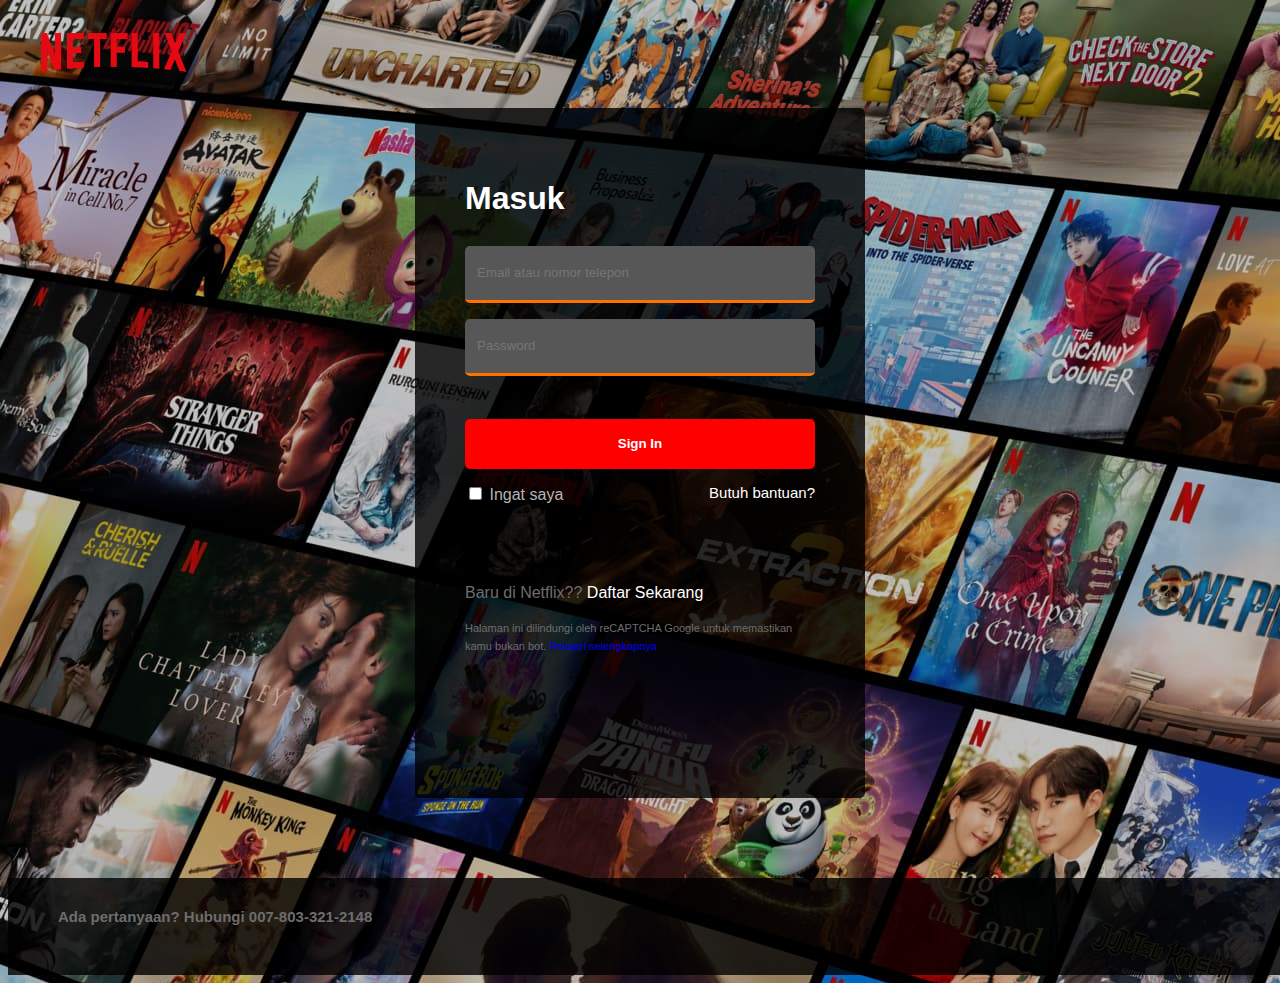
==== commit 900c584d: "Merge 0c8d3a82d9806a56ebe846b8a63c4b9126ab92a8 into b3a4dffffe33c7f66b3115b094d1eb1afdfed5d2" ====
--- a/index.html
+++ b/index.html
@@ -1,46 +1,58 @@
 <!DOCTYPE html>
-    <html lang="en">
-    <head>
-        <meta charset="UTF-8">
-        <meta name="viewport" content="width=device-width, initial-scale=1.0">
-        <title>Netflix</title>
-        <link rel="stylesheet" href="style.css">
-    </head>
-    <body>
-        <header>
-            <nav>
-                <a href="#"><img src="assets/images/logo.png" alt="logo"></a>
-            </nav>
-        </header>
-        <main class="form-wrapper">
-            <div>
-                <h2>Masuk</h2>
-                <form action="#">
-                    <div class="form-control">
-                        <input type="text" required>
-                        <label>Email atau nomor telepon</label>
+<html lang="en">
+
+<head>
+    <meta charset="UTF-8">
+    <meta name="viewport" content="width=device-width, initial-scale=1.0">
+    <title>Netflix</title>
+    <link rel="stylesheet" href="style.css">
+    <link rel="preconnect" href="https://fonts.googleapis.com">
+    <link rel="preconnect" href="https://fonts.gstatic.com" crossorigin>
+    <link href="https://fonts.googleapis.com/css2?family=Poppins:wght@200&family=Roboto&family=Space+Mono&display=swap"
+        rel="stylesheet">
+</head>
+
+<body>
+    <header>
+        <nav>
+            <a href="#"><img src="img/logo-netpliks.png" alt="logo" width="150px"></a>
+        </nav>
+    </header>
+    <main>
+        <div class="form-box">
+            <h1>Masuk</h1>
+            <form action="#">
+                <div id="input1">
+                    <div>
+                        <input type="text" placeholder="Email atau nomor telepon" required>
                     </div>
-                    <div class="form-control">
-                        <input type="password" required>
-                        <label>Password</label>
+                    <div>
+                        <input type="password" placeholder="Password" required>
                     </div>
                     <button type="submit">Sign In</button>
-                    <div class="form-help"> 
-                        <div class="remember-me">
-                            <input type="checkbox" id="remember-me">
-                            <label for="remember-me">Ingat saya</label>
-                        </div>
+                </div>
+
+                <div class="remember-me">
+                    <div>
+                        <input type="checkbox" id="remember-me">
+                        <label for="remember-me">Ingat saya</label>
+                    </div>
+                    <div>
                         <a href="#">Butuh bantuan?</a>
                     </div>
-                    <div>
-                        <p>Baru di Netflix?? <a href="#">Daftar Sekarang</a></p>
-                        <small>
-                            Halaman ini dilindungi oleh reCAPTCHA Google untuk memastikan kamu bukan bot.
-                            <a href="#"> Pelajari selengkapnya</a>
-                        </small>
-                    </div>
-                </form>
-            </div>
-        </main>
-    </body>
-    </html>+                </div>
+            </form>
+        </div>
+        <div class="form-footer">
+            <p>Baru di Netflix?? <a href="#">Daftar Sekarang</a></p>
+            <small>
+                Halaman ini dilindungi oleh reCAPTCHA Google untuk memastikan kamu bukan bot. <a href="#">Pelajari selengkapnya</a>
+            </small>
+        </div>
+    </main>
+    <footer>
+        <h4>Ada pertanyaan? Hubungi 007-803-321-2148</h4>
+    </footer>
+</body>
+
+</html>--- a/style.css
+++ b/style.css
@@ -1,179 +1,110 @@
-* {
-    margin: 0;
-    padding: 0;
-    box-sizing: border-box;
-    font-family: "Netflix Sans", "Helvetica Neue", "Segoe UI", "Roboto", "Ubuntu", sans-serif;
+ body {
+    background-image: url("img/Background.jpg");
+    font-family: 'Netflix Font', sans-serif;
+                                            
+  }
+
+header {
+    margin: 30px;
 }
 
-body, html {
-    background-color: #000;
+main {
+    width: 350px;
+    height: 500px;
+    padding: 50px 50px 140px 50px;
+    margin: 0 auto;
+    border-radius: 5px;
+    background-color: rgba(0, 0, 0, 0.8);
 }
 
-body::before {
-    content: "";
-    position: absolute;
-    left: 0;
-    top: 0;
-    opacity: 0.5;
-    height: 100%;
-    width: 100%;
-    background-image: url("https://assets.nflxext.com/ffe/siteui/vlv3/f85718e8-fc6d-4954-bca0-f5eaf78e0842/b1daba20-1199-47ac-918e-45a6cc08267f/ID-en-20230918-popsignuptwoweeks-perspective_alpha_website_large.jpg");
-    background-position: center;
+main div h1 {
+    color: white;
 }
 
-nav {
-    position: fixed;
-    padding: 18px 40px;
-    z-index: 1;
+/* .box {
+    left: 50%;
+    top: 50%;
+    width: 350px;
+    height: 550px;
+    padding: 50px;
+    border-radius: 4px;
+    position: absolute;
+    background: rgba( 0, 0, 0, 0.8);
+    transform: translate(-50%, -50%);
+} */
+
+form {
+    width: 100%;
+    color: rgb(181, 181, 181);
 }
 
-nav a img{
-    width: 180px;
+ .form-box form #input1 input {
+    width: 326px;
+    height: 30px;
+    margin: 8px auto;
+    border-radius: 5px;
+    border-style: none;
+    padding: 12px;
+    background-color: rgb(87, 87, 87);
+    border-bottom: 3px solid #ff7200;
+} 
+
+
+
+.form-box form #input1 button {
+    width: 100%;
+    height: 50px;
+    margin-top: 35px;
+    border-radius: 5px;
+    border-style: none;
+    margin-bottom: 15px;
+    background-color: red;
+    color: white;
+    cursor: pointer;
+    font-weight: bold;
 }
 
-.form-wrapper {
-    position: absolute;
-    left: 50%;
-    top: 50%;
-    border-radius: 4px;
-    padding: 70px;
-    width: 450px;
-    transform: translate(-50%, -50%);
-    background: rgba(0, 0, 0, .75);
-}
-
-.form-wrapper h2 {
-    color: #fff;
-    font-size: 2rem;
-}
-
-.form-wrapper form {
-    margin: 25px 0 65px;
-}
-
-form .form-control {
-    height: 50%;
-    position: relative;
-    margin-bottom: 16px;
-}
-
-.form-control input {
-    height: 100%;
-    width: 100%;
-    background: #333;
-    border: none;
-    outline: none;
-    border-radius: 4px;
-    color: #fff;
-    font-size: 1rem;
-    padding: 15px 20px;
-}
-
-.form-control input:is(:focus, :valid) {
-    background-color: #444;
-}
-
-.form-control label {
-    position: absolute;
-    left: 20px;
-    top: 50%;
-    transform: translateY(-50%);
-    font-size: 1rem;
-    pointer-events: none;
-    color: #8c8c8c;
-    transition: all 0.1s ease;
-}
-
-.form-control input:is(:focus, :valid)~label {
-    font-size: 0.7rem;
-    transform: translateY(-130%);
-}
-
-form button {
-    width: 100%;
-    padding: 16px 0;
-    font-size: 1rem;
-    background: #e50914;
-    color: #fff;
-    font-weight: 500;
-    border-radius: 5px;
-    border: none;
-    outline: none;
-    margin: 25px 0 10px;
-    cursor: pointer;
-    transition: 0.1s ease;
-}
-
-form button:hover {
-    background: #c40812;
-}
-
-.form-wrapper a {
-    text-decoration: none;
-}
-
-.form-wrapper a:hover {
-    text-decoration: underline;
-}
-
-.form-wrapper :where(label, p, small, a) {
-    color: #b3b3b3;
-}
-
-form .form-help {
+form .remember-me {
+    margin-bottom: 80px;
     display: flex;
     justify-content: space-between;
 }
 
-form .remember-me {
-    display: flex;
+form .remember-me a {
+    text-decoration: none;
+    color: white;
+    font-size: 15px;
 }
 
-form .remember-me input {
-    margin-right: 5px;
-    accent-color: #b3b3b3;
+form .remember-me a:hover {
+    text-decoration: underline;
 }
 
-form .form-help :where(label, a) {
-    font-size: 0.9rem;
+
+main .form-footer {
+    color: rgb(109, 109, 109);
 }
 
-.form-wrapper p {
-    padding-top: 20px;
-}
-.form-wrapper p a {
-    color: #fff;
+main .form-footer a {
+    text-decoration: none;
 }
 
-.form-wrapper small {
-    display: block;
-    margin-top: 15px;
-    color: #b3b3b3;
+main .form-footer small{
+    font-size: 11px;
 }
 
-.form-wrapper small a {
-    color: #0071eb;
+main .form-footer  p a {
+    color: white;
 }
 
-@media (max-width: 740px) {
-    body::before {
-        display: none;
-    }
+footer{
+    margin-top: 80px;
+    width: 100%;
+    background-color: rgba(0, 0, 0, 0.8);
+    padding: 10px 50px 30px 50px;
+    color: rgb(109, 109, 109);
+}
 
-    nav .form-wrapper {
-        padding: 20px;
-    }
-
-    nav a img {
-        width: 140px;
-    }
-
-    .form-wrapper {
-        width: 100%;
-        top: 43%;
-    }
-
-    .form-wrapper form {
-        margin: 25px 0 40px;
-    }
+footer h4{
+    font-size: 15px;
 }